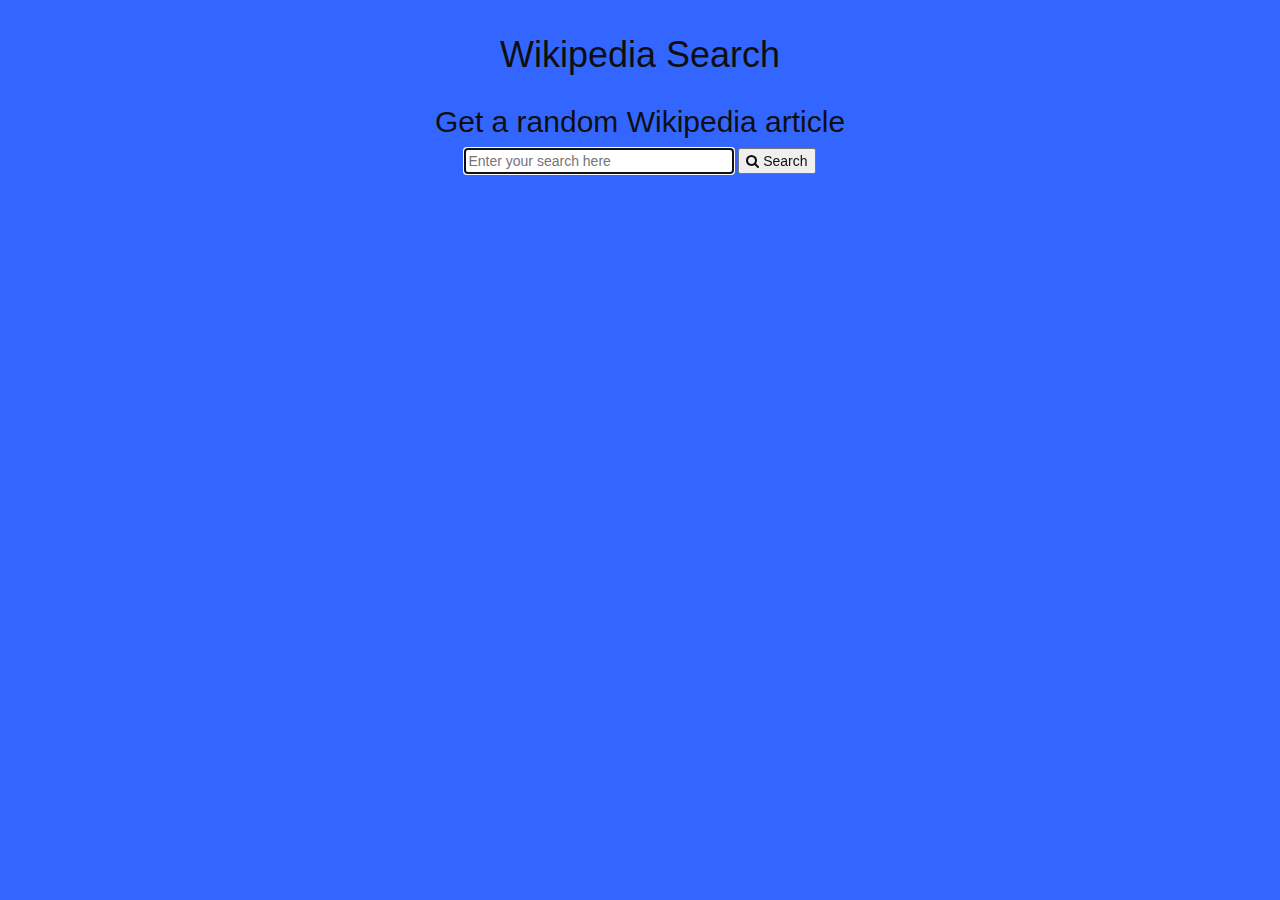
==== index.html @ 58996dcc "testing" ====
<!DOCTYPE html>
<html lang="en" >

<head>
  <meta charset="UTF-8">
  <title>Wikipedia search</title>
  
  
  <link rel='stylesheet prefetch' href='https://cdnjs.cloudflare.com/ajax/libs/twitter-bootstrap/3.3.7/css/bootstrap.min.css'>
<link rel='stylesheet prefetch' href='https://maxcdn.bootstrapcdn.com/font-awesome/4.5.0/css/font-awesome.min.css'>

      <link rel="stylesheet" href="css/style.css">

  
</head>

<body>

  <body class="text-center">
  <div class="col-sm-2"></div>
  <div class="col-sm-8">
    <h1>Wikipedia Search</h1>
    <div class="row">
      <div class="text-center">
        <h2> <a href="https://en.wikipedia.org/wiki/Special:Random" target="_blank"> Get a random Wikipedia article </a> </h2>
        
      </div>
    </div>
    <div class="row">
      <div>
        
        <input id="query" type="search" class="search1" placeholder="Enter your search here" size="30"  maxlength="35" autofocus>
        <button class="search2"><i class="fa fa-search"></i> Search</button>
        
      </div>
    </div>
    <div id="searchResult">

    </div>
  </div>

</body>
  <script src='https://cdnjs.cloudflare.com/ajax/libs/jquery/3.2.1/jquery.min.js'></script>
<script src='https://cdnjs.cloudflare.com/ajax/libs/twitter-bootstrap/3.3.7/js/bootstrap.min.js'></script>

  

    <script  src="js/index.js"></script>




</body>

</html>
---- css/style.css ----
:root {
    --main-bg-color: #3366ff;
    --main-txt-color: #0f0f0f;
    --main-box-color: rgba(255, 255, 255, 0.5);
    --main-visited-color: rgba(30, 30, 30, 1);
    --main-padding: 15px;
}

body {
    background-color: var(--main-bg-color);
    color: var(--main-txt-color);
    padding: var(--main-padding);
}
a{
    color: var(--main-txt-color);
    background-color: var(--main-bg-color);
    text-decoration: none;
    text-shadow: none;
}
a:hover {
  color: var(--main-txt-color);
  text-decoration: none;
  text-shadow: 0px 0px 1px white;
}
a:visited {
  color: var(--main-visited-color);
  text-decoration: none;
}
#link{
  background-color: var(--main-box-color);
  border-radius: 4px;
  padding: 3px;
  text-align: left;
  box-shadow: 0px 0px 5px white;
}
#link:hover{
  box-shadow: none;
}
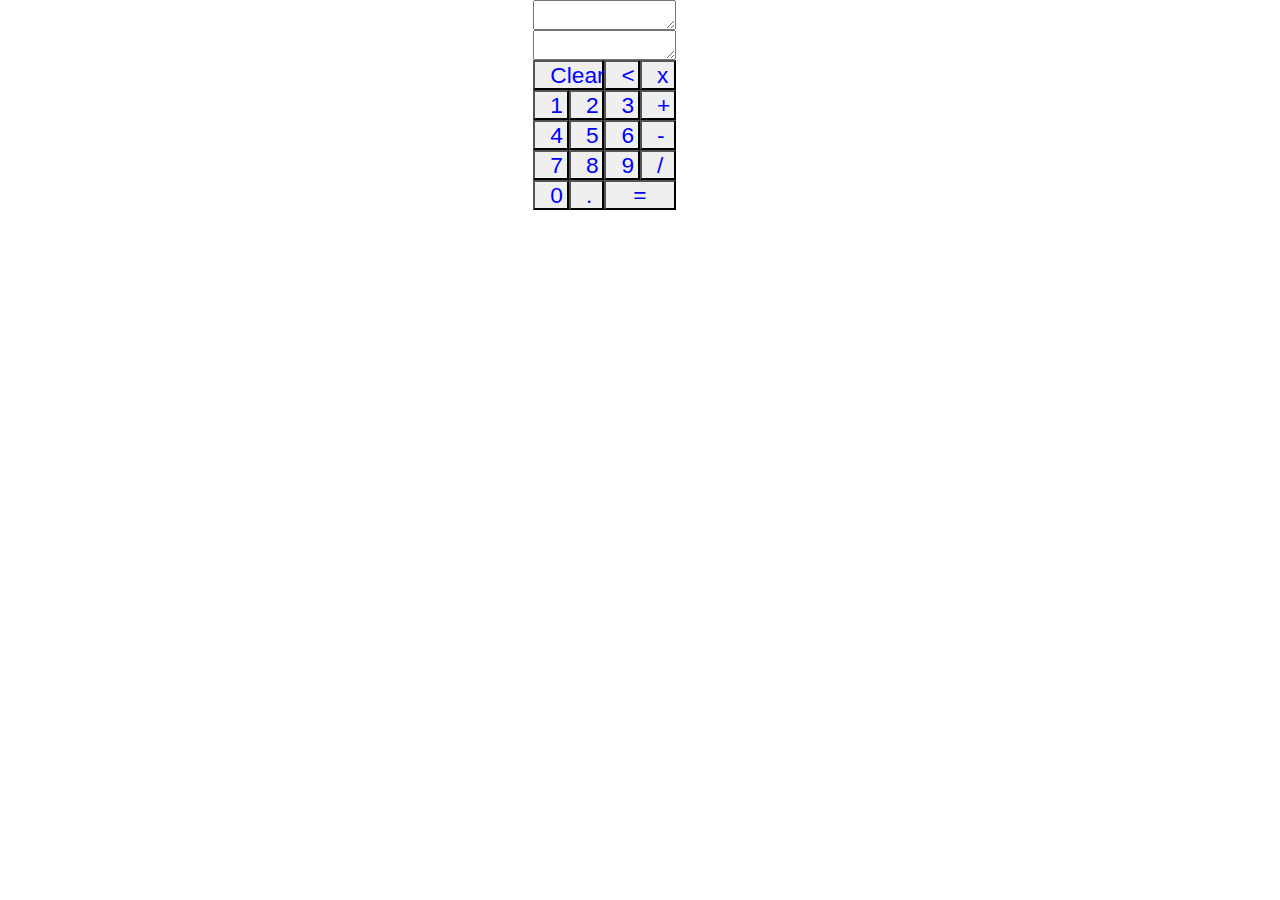
==== commit 5a8fa031: "ugly but functional" ====
--- a/index.html
+++ b/index.html
@@ -3,11 +3,10 @@
 
 <head>
   <meta charset="UTF-8">
-  <title>Wikipedia search</title>
+  <title>Javascript calculator</title>
   
   
-  <link rel='stylesheet prefetch' href='https://cdnjs.cloudflare.com/ajax/libs/twitter-bootstrap/3.3.7/css/bootstrap.min.css'>
-<link rel='stylesheet prefetch' href='https://maxcdn.bootstrapcdn.com/font-awesome/4.5.0/css/font-awesome.min.css'>
+  <link rel='stylesheet prefetch' href='https://cdnjs.cloudflare.com/ajax/libs/twitter-bootstrap/4.0.0-beta.2/css/bootstrap.css'>
 
       <link rel="stylesheet" href="css/style.css">
 
@@ -16,32 +15,43 @@
 
 <body>
 
-  <body class="text-center">
-  <div class="col-sm-2"></div>
-  <div class="col-sm-8">
-    <h1>Wikipedia Search</h1>
-    <div class="row">
-      <div class="text-center">
-        <h2> <a href="https://en.wikipedia.org/wiki/Special:Random" target="_blank"> Get a random Wikipedia article </a> </h2>
-        
-      </div>
-    </div>
-    <div class="row">
-      <div>
-        
-        <input id="query" type="search" class="search1" placeholder="Enter your search here" size="30"  maxlength="35" autofocus>
-        <button class="search2"><i class="fa fa-search"></i> Search</button>
-        
-      </div>
-    </div>
-    <div id="searchResult">
-
-    </div>
+  
+<div class="col-md-2 container">
+  <div class="row">
+    <textarea id="elm" class="col-sm-8" rows="1" readonly> </textarea>
+    <textarea id="exp" class="col-sm-8" rows="1" readonly> </textarea>
+  </div>
+  <div class="row">
+    <button id="aclear" class="col-sm-4">Clear</button>
+    <button id="a<" class="col-sm-2"><</button>
+    <button id="ax" class="col-sm-2">x</button>
+  </div>
+  <div class="row">
+    <button id="a1" class="col-sm-2">1</button>
+    <button id="a2" class="col-sm-2">2</button>
+    <button id="a3" class="col-sm-2">3</button>
+    <button id="a+" class="col-sm-2">+</button>
+  </div>
+  <div class="row">
+    <button id="a4" class="col-sm-2">4</button>
+    <button id="a5" class="col-sm-2">5</button>
+    <button id="a6" class="col-sm-2">6</button>
+    <button id="a-" class="col-sm-2">-</button>
+  </div>
+  <div class="row">
+    <button id="a7" class="col-sm-2">7</button>
+    <button id="a8" class="col-sm-2">8</button>
+    <button id="a9" class="col-sm-2">9</button>
+    <button id="a/" class="col-sm-2">/</button>
+  </div>
+  <div class="row">
+    <button id="a0" class="col-sm-2">0</button>
+    <button id="a." class="col-sm-2">.</button>
+    <button id="a=" class="col-sm-4">=</button>
   </div>
 
-</body>
-  <script src='https://cdnjs.cloudflare.com/ajax/libs/jquery/3.2.1/jquery.min.js'></script>
-<script src='https://cdnjs.cloudflare.com/ajax/libs/twitter-bootstrap/3.3.7/js/bootstrap.min.js'></script>
+</div>
+  <script src='https://cdnjs.cloudflare.com/ajax/libs/twitter-bootstrap/4.0.0-beta/js/bootstrap.min.js'></script>
 
   
 
--- a/css/style.css
+++ b/css/style.css
@@ -1,38 +1,12 @@
-:root {
-    --main-bg-color: #3366ff;
-    --main-txt-color: #0f0f0f;
-    --main-box-color: rgba(255, 255, 255, 0.5);
-    --main-visited-color: rgba(30, 30, 30, 1);
-    --main-padding: 15px;
+div{
+  text-align: center;
+}
+button{
+  color:blue;
+  font-size-adjust: 0.75;
 }
 
-body {
-    background-color: var(--main-bg-color);
-    color: var(--main-txt-color);
-    padding: var(--main-padding);
+body{
+  color:
 }
-a{
-    color: var(--main-txt-color);
-    background-color: var(--main-bg-color);
-    text-decoration: none;
-    text-shadow: none;
-}
-a:hover {
-  color: var(--main-txt-color);
-  text-decoration: none;
-  text-shadow: 0px 0px 1px white;
-}
-a:visited {
-  color: var(--main-visited-color);
-  text-decoration: none;
-}
-#link{
-  background-color: var(--main-box-color);
-  border-radius: 4px;
-  padding: 3px;
-  text-align: left;
-  box-shadow: 0px 0px 5px white;
-}
-#link:hover{
-  box-shadow: none;
-}+
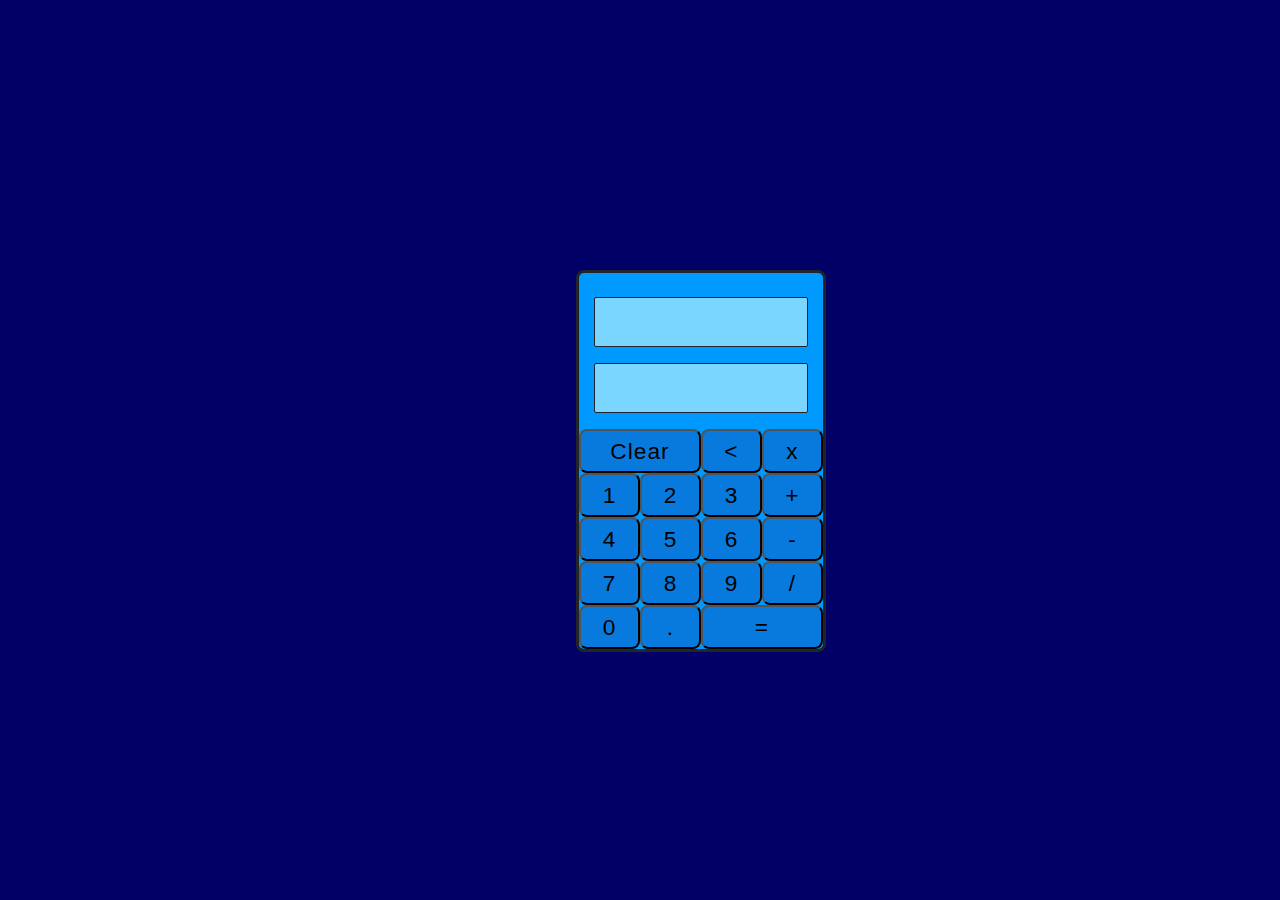
==== commit 900ed286: "small face lift" ====
--- a/index.html
+++ b/index.html
@@ -16,38 +16,40 @@
 <body>
 
   
-<div class="col-md-2 container">
+<div class="container">
+  <br>
+  <div>
+    <p id="elm" class="col-12"  readonly> </p>
+    <p id="exp" class="col-12"  readonly> </p>
+  </div>
+  
   <div class="row">
-    <textarea id="elm" class="col-sm-8" rows="1" readonly> </textarea>
-    <textarea id="exp" class="col-sm-8" rows="1" readonly> </textarea>
+    <button id="aclear" class="col-6 semi-transparent-button">Clear</button>
+    <button id="a<" class="col-3 semi-transparent-button"><</button>
+    <button id="ax" class="col-3 semi-transparent-button">x</button>
   </div>
   <div class="row">
-    <button id="aclear" class="col-sm-4">Clear</button>
-    <button id="a<" class="col-sm-2"><</button>
-    <button id="ax" class="col-sm-2">x</button>
+    <button id="a1" class="col-3 semi-transparent-button">1</button>
+    <button id="a2" class="col-3 semi-transparent-button">2</button>
+    <button id="a3" class="col-3 semi-transparent-button">3</button>
+    <button id="a+" class="col-3 semi-transparent-button">+</button>
   </div>
   <div class="row">
-    <button id="a1" class="col-sm-2">1</button>
-    <button id="a2" class="col-sm-2">2</button>
-    <button id="a3" class="col-sm-2">3</button>
-    <button id="a+" class="col-sm-2">+</button>
+    <button id="a4" class="col-3 semi-transparent-button">4</button>
+    <button id="a5" class="col-3 semi-transparent-button">5</button>
+    <button id="a6" class="col-3 semi-transparent-button">6</button>
+    <button id="a-" class="col-3 semi-transparent-button">-</button>
   </div>
   <div class="row">
-    <button id="a4" class="col-sm-2">4</button>
-    <button id="a5" class="col-sm-2">5</button>
-    <button id="a6" class="col-sm-2">6</button>
-    <button id="a-" class="col-sm-2">-</button>
+    <button id="a7" class="col-3 semi-transparent-button">7</button>
+    <button id="a8" class="col-3 semi-transparent-button">8</button>
+    <button id="a9" class="col-3 semi-transparent-button">9</button>
+    <button id="a/" class="col-3 semi-transparent-button">/</button>
   </div>
   <div class="row">
-    <button id="a7" class="col-sm-2">7</button>
-    <button id="a8" class="col-sm-2">8</button>
-    <button id="a9" class="col-sm-2">9</button>
-    <button id="a/" class="col-sm-2">/</button>
-  </div>
-  <div class="row">
-    <button id="a0" class="col-sm-2">0</button>
-    <button id="a." class="col-sm-2">.</button>
-    <button id="a=" class="col-sm-4">=</button>
+    <button id="a0" class="col-3 semi-transparent-button">0</button>
+    <button id="a." class="col-3 semi-transparent-button">.</button>
+    <button id="a=" class="col-6 semi-transparent-button">=</button>
   </div>
 
 </div>
--- a/css/style.css
+++ b/css/style.css
@@ -1,12 +1,45 @@
-div{
+body{
+  background-color:#000066;
+}
+button:focus { 
+    outline: none; 
+}
+p{
+  overflow-wrap: break-word;
+  word-wrap: break-word;
+  background-color: #e6ffff;
+  border: 1px solid;
+  border-radius: 2px;
+  background: #ccffff;
+  background: rgba(204, 255, 255, 0.6);
+}
+p.col-12 {
+    min-height: 50px;
+}
+.container{
+  position:absolute;
+  top:30%;
+  left:45%;
+  background-color:#0099ff;
+  border-radius: 8px;
+  width: 250px;
+  border: solid;
+  transition: all 0.3s ease-out;
+}
+.semi-transparent-button {
+  outline: none;
+  font-size-adjust: 0.75;
+  display: block;
+  box-sizing: border-box;
+  margin: 0px;
+  padding: 8px;
+  width: 80%;
+  background: #006699;  /*fallback color for old browsers */background: rgba(31, 53, 143, 0.3);
+  border-radius: 8px;
+  color: black;
   text-align: center;
-}
-button{
-  color:blue;
-  font-size-adjust: 0.75;
+  text-decoration: none;
+  letter-spacing: 1px;
+  transition: all 0.3s ease-out;
 }
 
-body{
-  color:
-}
-
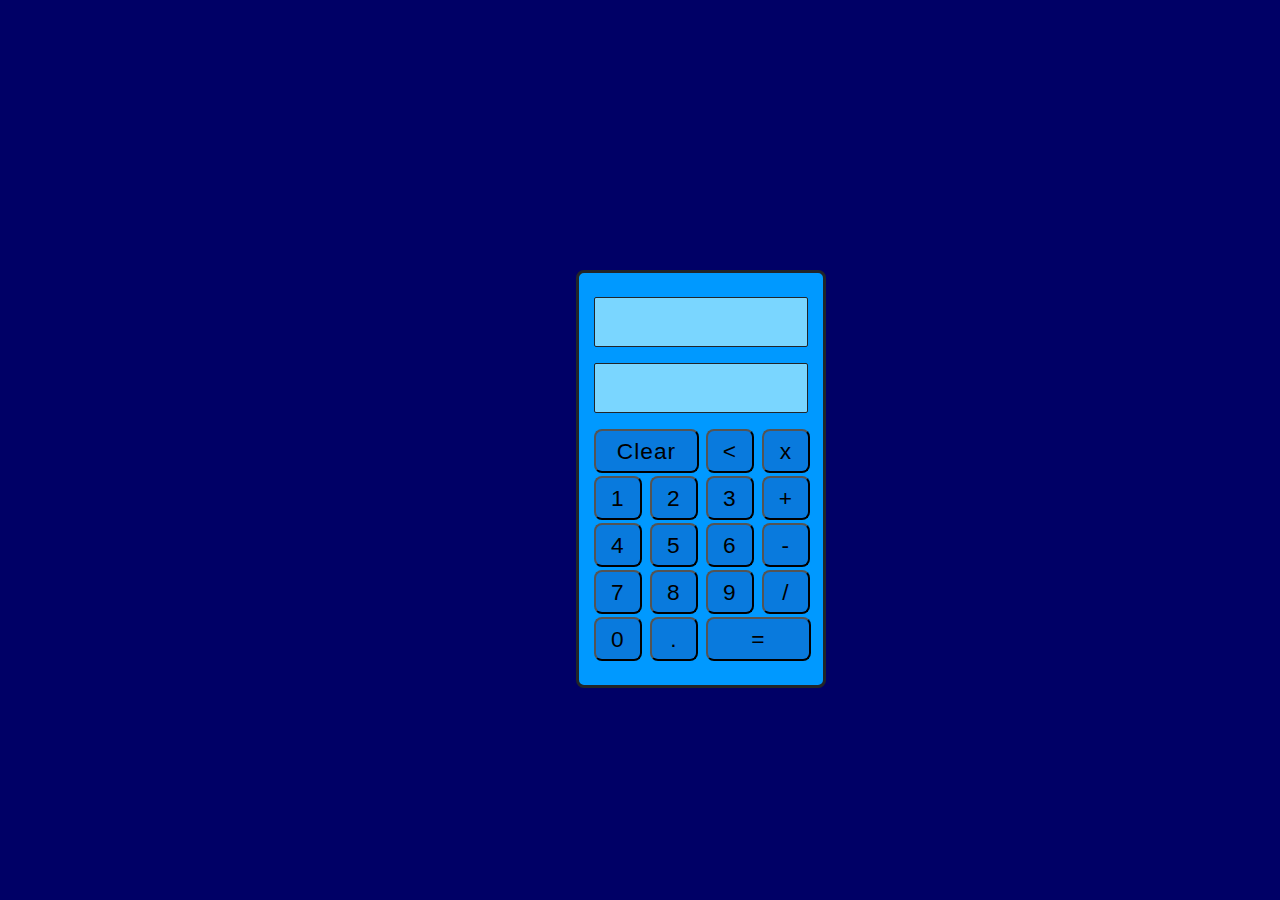
==== commit 72a29d28: "changed layout from bootstrap to css grid" ====
--- a/index.html
+++ b/index.html
@@ -15,43 +15,38 @@
 
 <body>
 
-  
-<div class="container">
+  <div class="container">
   <br>
   <div>
     <p id="elm" class="col-12"  readonly> </p>
     <p id="exp" class="col-12"  readonly> </p>
   </div>
   
-  <div class="row">
-    <button id="aclear" class="col-6 semi-transparent-button">Clear</button>
-    <button id="a<" class="col-3 semi-transparent-button"><</button>
-    <button id="ax" class="col-3 semi-transparent-button">x</button>
+  <div class="wrapper">
+    <button id="clear" class="semi-transparent-button">Clear</button>
+    <button id="backspace" class="semi-transparent-button"><</button>
+    <button id="multiply" class="semi-transparent-button">x</button>
+  
+    <button id="one" class="semi-transparent-button">1</button>
+    <button id="two" class="semi-transparent-button">2</button>
+    <button id="three" class="semi-transparent-button">3</button>
+    <button id="add" class="semi-transparent-button">+</button>
+  
+    <button id="four" class="semi-transparent-button">4</button>
+    <button id="five" class="semi-transparent-button">5</button>
+    <button id="six" class="semi-transparent-button">6</button>
+    <button id="subtract" class="semi-transparent-button">-</button>
+  
+    <button id="seven" class="semi-transparent-button">7</button>
+    <button id="eight" class="semi-transparent-button">8</button>
+    <button id="nine" class="semi-transparent-button">9</button>
+    <button id="divide" class="semi-transparent-button">/</button>
+  
+    <button id="zero" class="semi-transparent-button">0</button>
+    <button id="period" class="semi-transparent-button">.</button>
+    <button id="equal" class="semi-transparent-button">=</button>
   </div>
-  <div class="row">
-    <button id="a1" class="col-3 semi-transparent-button">1</button>
-    <button id="a2" class="col-3 semi-transparent-button">2</button>
-    <button id="a3" class="col-3 semi-transparent-button">3</button>
-    <button id="a+" class="col-3 semi-transparent-button">+</button>
-  </div>
-  <div class="row">
-    <button id="a4" class="col-3 semi-transparent-button">4</button>
-    <button id="a5" class="col-3 semi-transparent-button">5</button>
-    <button id="a6" class="col-3 semi-transparent-button">6</button>
-    <button id="a-" class="col-3 semi-transparent-button">-</button>
-  </div>
-  <div class="row">
-    <button id="a7" class="col-3 semi-transparent-button">7</button>
-    <button id="a8" class="col-3 semi-transparent-button">8</button>
-    <button id="a9" class="col-3 semi-transparent-button">9</button>
-    <button id="a/" class="col-3 semi-transparent-button">/</button>
-  </div>
-  <div class="row">
-    <button id="a0" class="col-3 semi-transparent-button">0</button>
-    <button id="a." class="col-3 semi-transparent-button">.</button>
-    <button id="a=" class="col-6 semi-transparent-button">=</button>
-  </div>
-
+	<br>
 </div>
   <script src='https://cdnjs.cloudflare.com/ajax/libs/twitter-bootstrap/4.0.0-beta/js/bootstrap.min.js'></script>
 
--- a/css/style.css
+++ b/css/style.css
@@ -33,7 +33,7 @@
   box-sizing: border-box;
   margin: 0px;
   padding: 8px;
-  width: 80%;
+  width: 90%;
   background: #006699;  /*fallback color for old browsers */background: rgba(31, 53, 143, 0.3);
   border-radius: 8px;
   color: black;
@@ -42,4 +42,20 @@
   letter-spacing: 1px;
   transition: all 0.3s ease-out;
 }
-
+.wrapper {
+  width: 221px;
+  display: grid;
+  grid-template-columns: repeat(4, 1fr);
+  grid-gap: 3px;
+  grid-auto-rows: minmax(auto);
+}
+#clear {
+  grid-column: 1 /3;
+  grid-row: 1;
+  width: 105px;
+}
+#equal{
+  grid-column: 3 / 5;
+  grid-row: 5;
+  width: 105px;
+}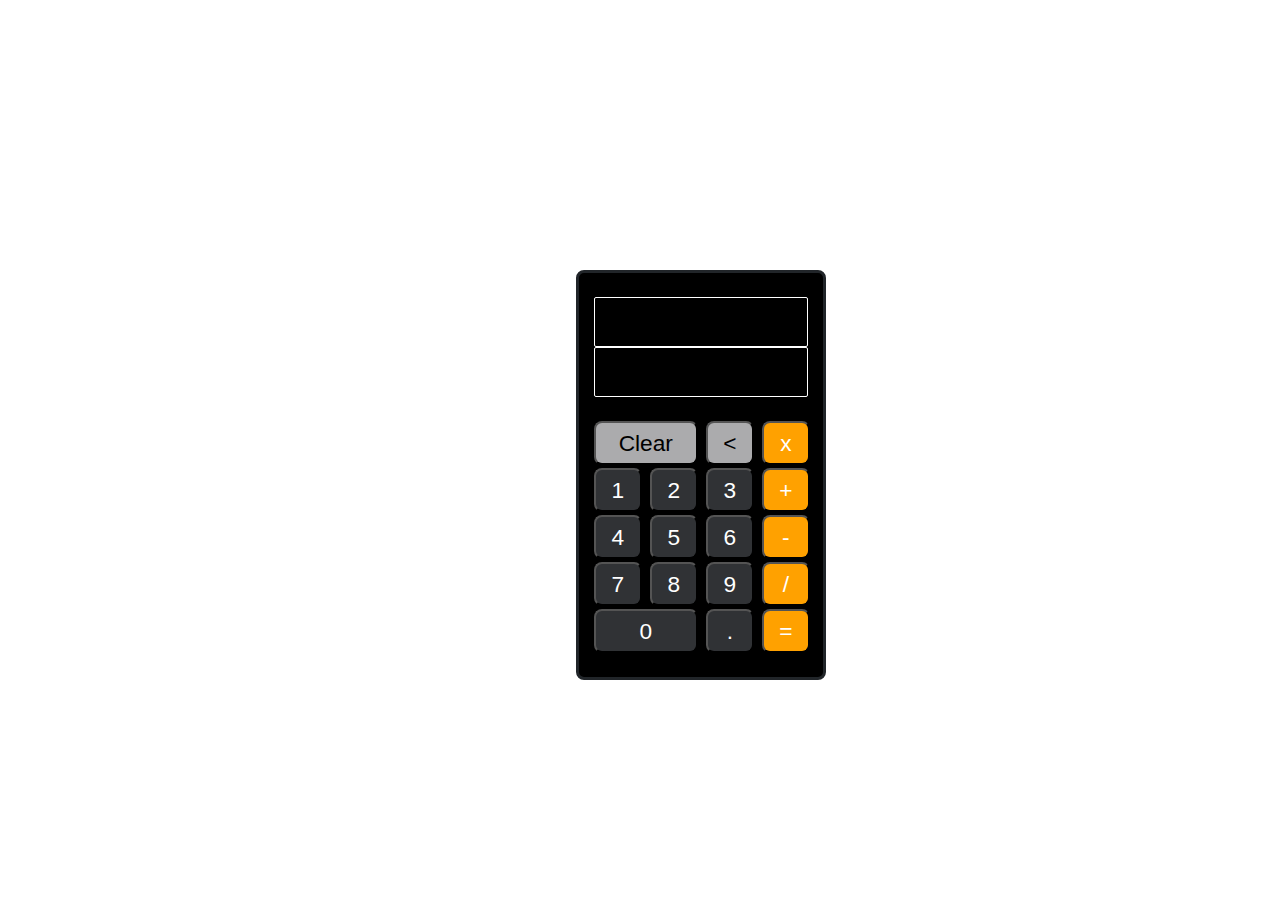
==== commit dcadca74: "Changed the color scheme and added keyboard support" ====
--- a/index.html
+++ b/index.html
@@ -3,7 +3,7 @@
 
 <head>
   <meta charset="UTF-8">
-  <title>Javascript calculator</title>
+  <title>Javascript calculator with keyboard input</title>
   
   
   <link rel='stylesheet prefetch' href='https://cdnjs.cloudflare.com/ajax/libs/twitter-bootstrap/4.0.0-beta.2/css/bootstrap.css'>
@@ -15,40 +15,42 @@
 
 <body>
 
-  <div class="container">
+    <div class="container">
   <br>
   <div>
-    <p id="elm" class="col-12"  readonly> </p>
-    <p id="exp" class="col-12"  readonly> </p>
+    <p id="elm" class="minh"> </p>
+    <p id="exp" class="minh"> </p>
   </div>
-  
+  <br>
   <div class="wrapper">
     <button id="clear" class="semi-transparent-button">Clear</button>
     <button id="backspace" class="semi-transparent-button"><</button>
-    <button id="multiply" class="semi-transparent-button">x</button>
+    <button id="multiply" class="semi-transparent-button functionKey">x</button>
   
-    <button id="one" class="semi-transparent-button">1</button>
-    <button id="two" class="semi-transparent-button">2</button>
-    <button id="three" class="semi-transparent-button">3</button>
-    <button id="add" class="semi-transparent-button">+</button>
+    <button id="one" class="semi-transparent-button number">1</button>
+    <button id="two" class="semi-transparent-button number">2</button>
+    <button id="three" class="semi-transparent-button number">3</button>
+    <button id="add" class="semi-transparent-button functionKey">+</button>
   
-    <button id="four" class="semi-transparent-button">4</button>
-    <button id="five" class="semi-transparent-button">5</button>
-    <button id="six" class="semi-transparent-button">6</button>
-    <button id="subtract" class="semi-transparent-button">-</button>
+    <button id="four" class="semi-transparent-button number">4</button>
+    <button id="five" class="semi-transparent-button number">5</button>
+    <button id="six" class="semi-transparent-button number">6</button>
+    <button id="subtract" class="semi-transparent-button functionKey">-</button>
   
-    <button id="seven" class="semi-transparent-button">7</button>
-    <button id="eight" class="semi-transparent-button">8</button>
-    <button id="nine" class="semi-transparent-button">9</button>
-    <button id="divide" class="semi-transparent-button">/</button>
+    <button id="seven" class="semi-transparent-button number">7</button>
+    <button id="eight" class="semi-transparent-button number">8</button>
+    <button id="nine" class="semi-transparent-button number">9</button>
+    <button id="divide" class="semi-transparent-button functionKey">/</button>
   
-    <button id="zero" class="semi-transparent-button">0</button>
-    <button id="period" class="semi-transparent-button">.</button>
-    <button id="equal" class="semi-transparent-button">=</button>
+    <button id="zero" class="semi-transparent-button number">0</button>
+    <button id="period" class="semi-transparent-button number">.</button>
+    <button id="equal" class="semi-transparent-button functionKey">=</button>
   </div>
 	<br>
 </div>
   <script src='https://cdnjs.cloudflare.com/ajax/libs/twitter-bootstrap/4.0.0-beta/js/bootstrap.min.js'></script>
+<script src='https://raw.githubusercontent.com/dmauro/Keypress/development/keypress-2.1.5.min.js'></script>
+<script src='https://cdnjs.cloudflare.com/ajax/libs/jquery/3.2.1/jquery.min.js'></script>
 
   
 
--- a/css/style.css
+++ b/css/style.css
@@ -1,46 +1,38 @@
-body{
-  background-color:#000066;
-}
 button:focus { 
     outline: none; 
 }
+
 p{
   overflow-wrap: break-word;
   word-wrap: break-word;
-  background-color: #e6ffff;
   border: 1px solid;
+  margin: 0px;
   border-radius: 2px;
-  background: #ccffff;
-  background: rgba(204, 255, 255, 0.6);
+  color: white;
 }
-p.col-12 {
+p.minh {
     min-height: 50px;
 }
 .container{
   position:absolute;
   top:30%;
   left:45%;
-  background-color:#0099ff;
+  background-color:#000000;
   border-radius: 8px;
   width: 250px;
   border: solid;
-  transition: all 0.3s ease-out;
 }
 .semi-transparent-button {
   outline: none;
   font-size-adjust: 0.75;
-  display: block;
   box-sizing: border-box;
   margin: 0px;
   padding: 8px;
   width: 90%;
-  background: #006699;  /*fallback color for old browsers */background: rgba(31, 53, 143, 0.3);
+  background: #303235;
   border-radius: 8px;
-  color: black;
+  color: white;
   text-align: center;
-  text-decoration: none;
-  letter-spacing: 1px;
-  transition: all 0.3s ease-out;
 }
 .wrapper {
   width: 221px;
@@ -52,10 +44,23 @@
 #clear {
   grid-column: 1 /3;
   grid-row: 1;
-  width: 105px;
+  width:  95%;
+  background: #ababad;
+  color: #000000;
+}
+#backspace{
+  background: #ce1212;
+  background: #ababad;
+  color: #000000;
+}
+#zero{
+  grid-column: 1 / 3;
+  grid-row: 5;
+  width: 95%;
 }
 #equal{
-  grid-column: 3 / 5;
-  grid-row: 5;
-  width: 105px;
+  background:#ffa100;
+}
+.functionKey{
+  background:#ffa100;
 }